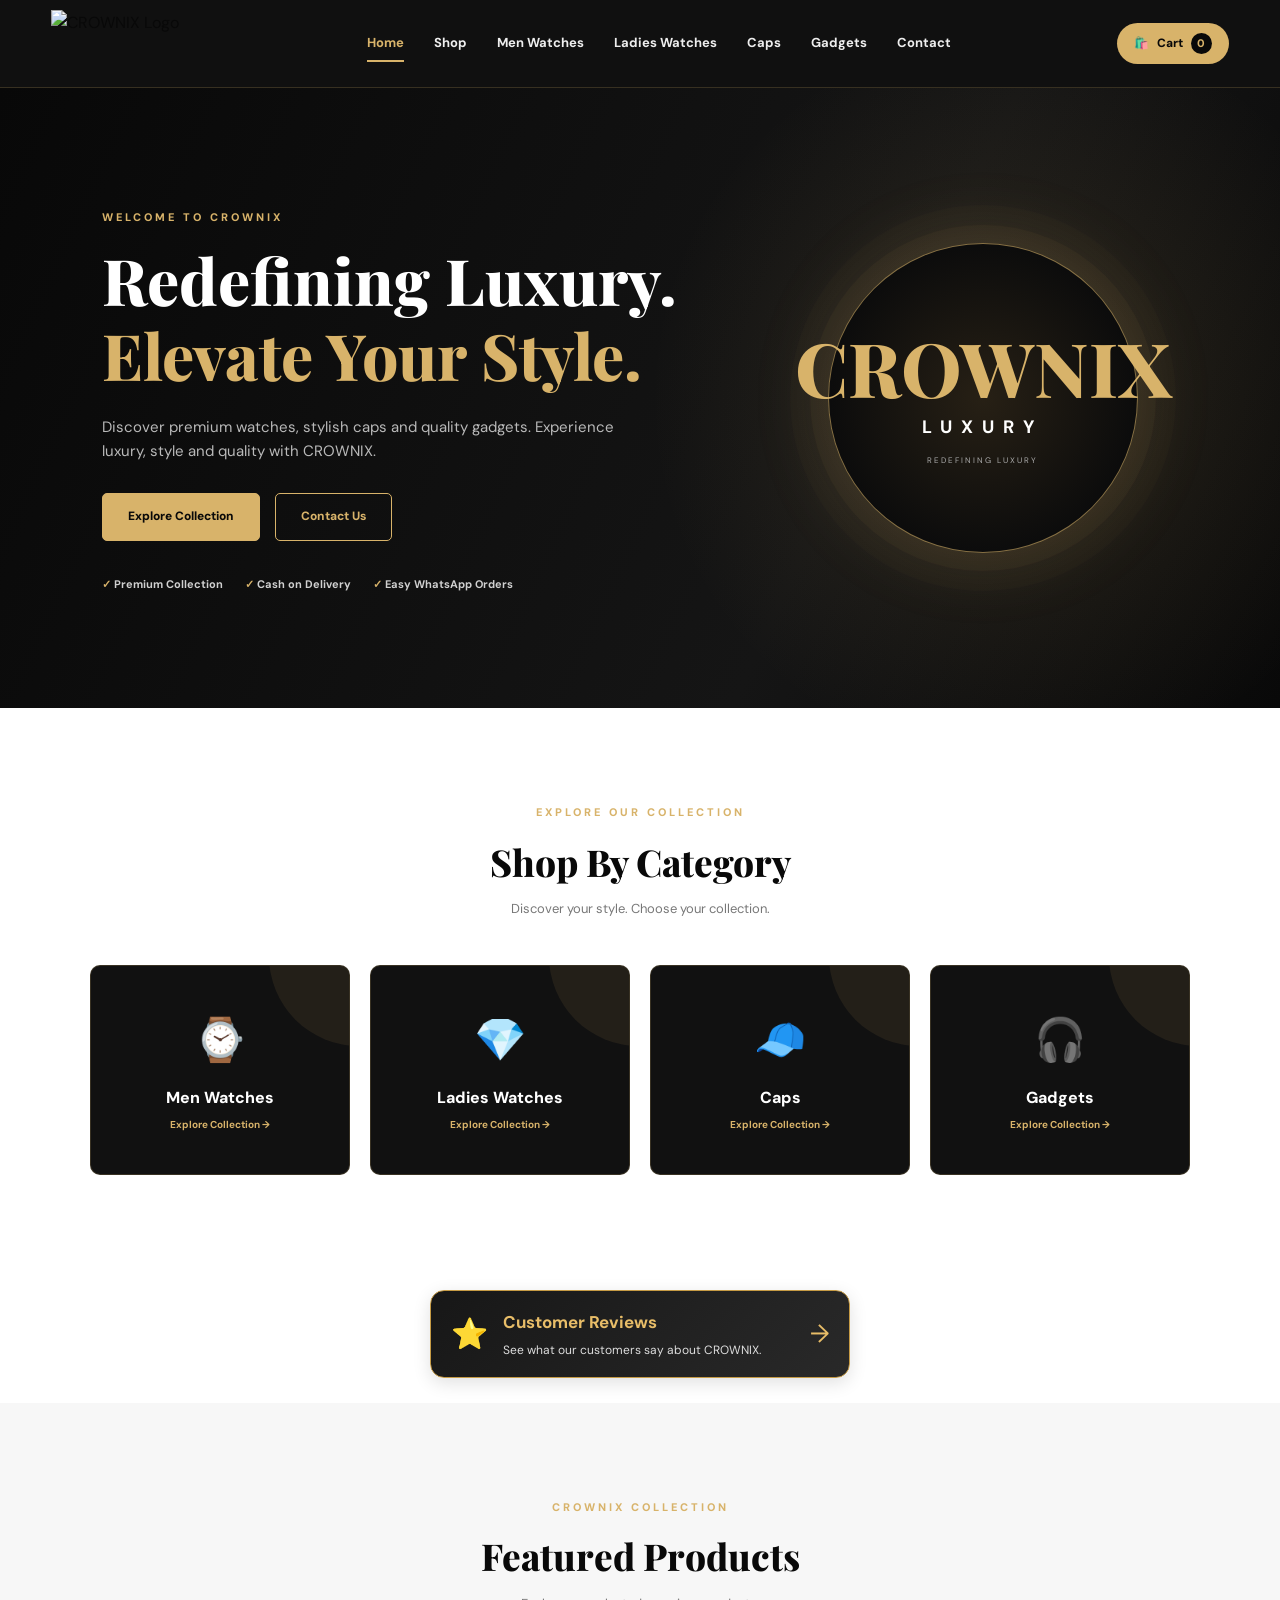
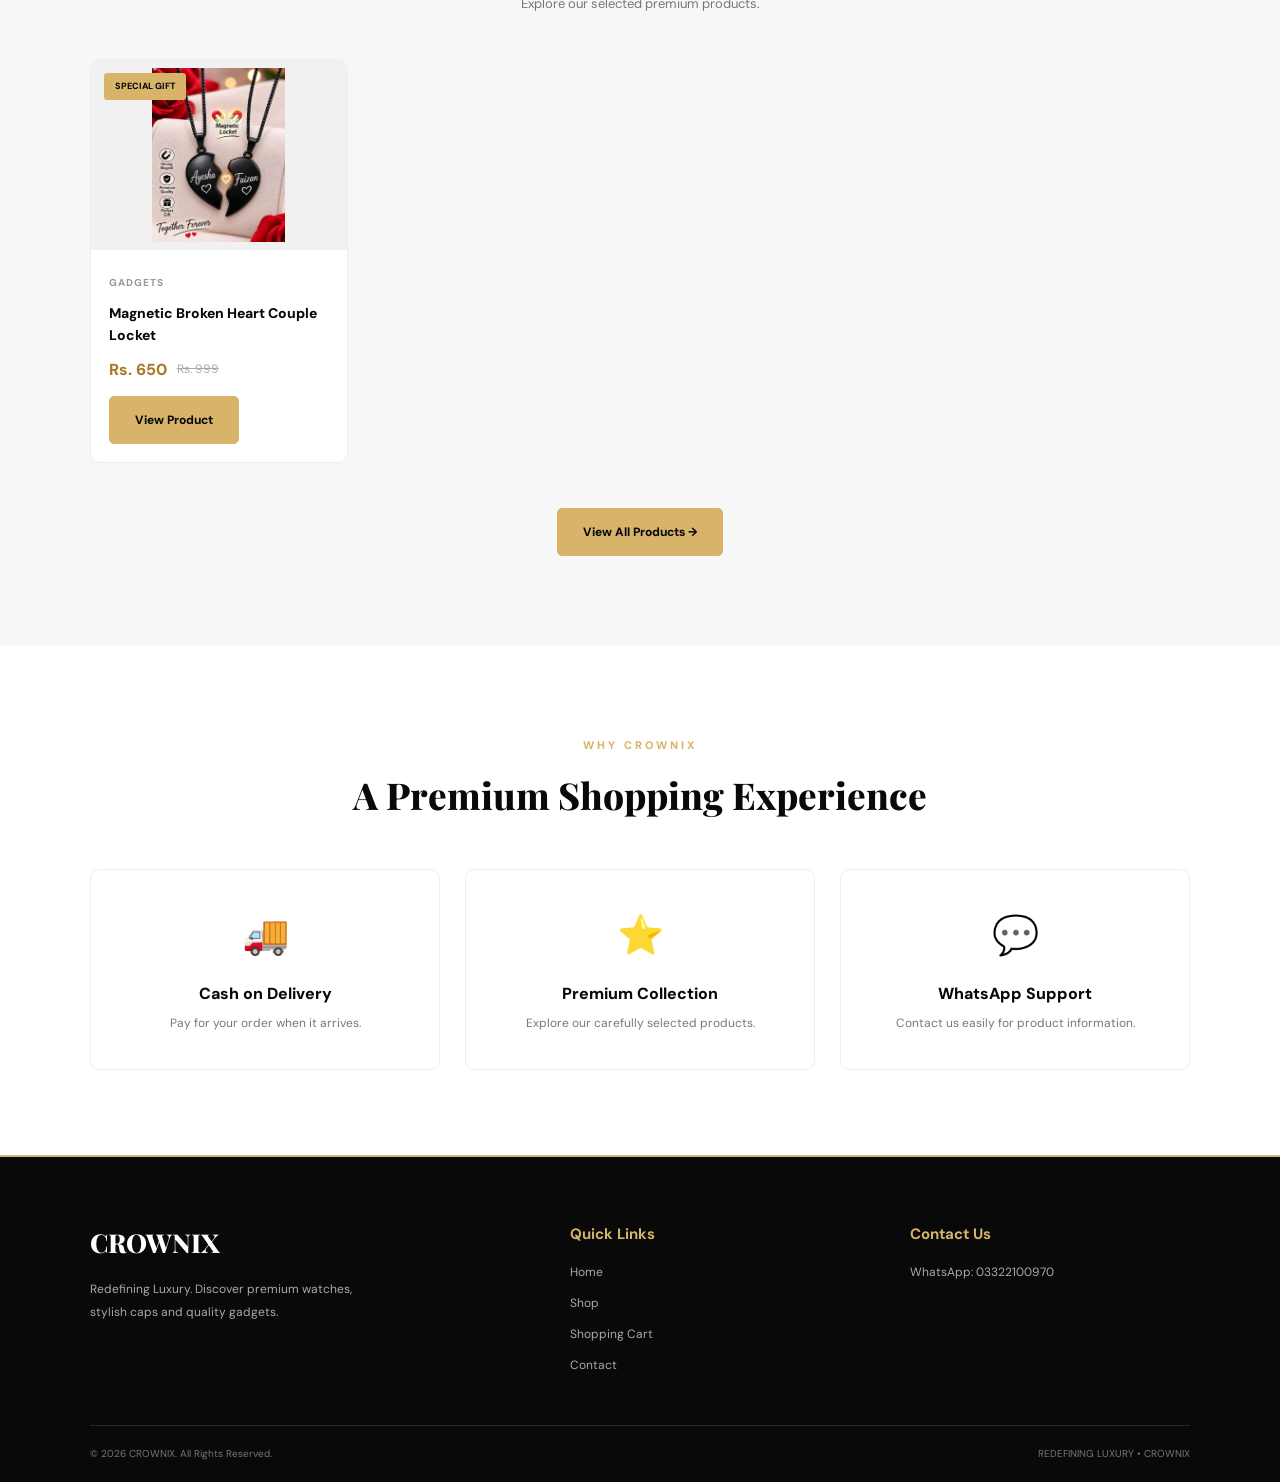
==== index.html @ ac3ce0ca "Add files via upload" ====
<!DOCTYPE html>
<html lang="en">

<head>
    <meta charset="UTF-8">
    <meta name="viewport" content="width=device-width, initial-scale=1.0">

    <title>CROWNIX | Premium Luxury Store</title>

    <meta name="description"
        content="Discover premium men's watches, ladies watches, stylish caps and quality gadgets at CROWNIX. Redefining Luxury.">

    <link rel="preconnect" href="https://fonts.googleapis.com">
    <link rel="preconnect" href="https://fonts.gstatic.com" crossorigin>

    <link href="https://fonts.googleapis.com/css2?family=DM+Sans:wght@400;500;600;700;800&family=Playfair+Display:wght@400;500;600;700;800&display=swap"
        rel="stylesheet">

    <link rel="icon" href="Screenshot 2026-11-19 183414" type="image/png">

    <link rel="stylesheet" href="style.css">

</head>

<body>

    <!-- HEADER -->
    <header class="site-header">

        <div class="header-container">

            <a href="index.html" class="brand">
                <img
                    src="Screenshot 2026-11-19 183414"
                    alt="CROWNIX Logo"
                    class="brand-logo"
                >
            </a>

            <nav class="main-nav" id="mainNav">
                <a href="index.html" class="active">Home</a>
                <a href="shop.html">Shop</a>
                <a href="shop.html?category=Men Watches">Men Watches</a>
                <a href="shop.html?category=Ladies Watches">Ladies Watches</a>
                <a href="shop.html?category=Caps">Caps</a>
                <a href="shop.html?category=Gadgets">Gadgets</a>
                <a href="contact.html">Contact</a>
            </nav>

            <div class="header-actions">

                <a href="cart.html" class="cart-button">
                    <span>🛍️</span>
                    <span>Cart</span>
                    <span class="cart-count" id="cartCount">0</span>
                </a>

                <button class="menu-toggle" id="menuToggle" aria-label="Open menu">
                    ☰
                </button>

            </div>

        </div>

    </header>


    <!-- HERO SECTION -->
    <main>

        <section class="hero-section">

            <div class="hero-content">

                <span class="hero-tag">WELCOME TO CROWNIX</span>

                <h1>
                    Redefining Luxury.
                    <span>Elevate Your Style.</span>
                </h1>

                <p>
                    Discover premium watches, stylish caps and
                    quality gadgets. Experience luxury, style
                    and quality with CROWNIX.
                </p>

                <div class="hero-buttons">

                    <a href="shop.html" class="btn btn-primary">
                        Explore Collection
                    </a>

                    <a href="contact.html" class="btn btn-outline">
                        Contact Us
                    </a>

                </div>

                <div class="hero-features">
                    <span>✓ Premium Collection</span>
                    <span>✓ Cash on Delivery</span>
                    <span>✓ Easy WhatsApp Orders</span>
                </div>

            </div>


            <div class="hero-decoration">

                <div class="hero-circle">

                    <span>CROWNIX</span>

                    <strong>LUXURY</strong>

                    <small>REDEFINING LUXURY</small>

                </div>

            </div>

        </section>


        <!-- CATEGORIES -->
        <section class="categories-section">

            <div class="section-heading">

                <span class="section-tag">EXPLORE OUR COLLECTION</span>

                <h2>Shop By Category</h2>

                <p>Discover your style. Choose your collection.</p>

            </div>


            <div class="category-grid">

                <a href="shop.html?category=Men Watches" class="category-card">

                    <span class="category-icon">⌚</span>

                    <h3>Men Watches</h3>

                    <span>Explore Collection →</span>

                </a>


                <a href="shop.html?category=Ladies Watches" class="category-card">

                    <span class="category-icon">💎</span>

                    <h3>Ladies Watches</h3>

                    <span>Explore Collection →</span>

                </a>


                <a href="shop.html?category=Caps" class="category-card">

                    <span class="category-icon">🧢</span>

                    <h3>Caps</h3>

                    <span>Explore Collection →</span>

                </a>


                <a href="shop.html?category=Gadgets" class="category-card">

                    <span class="category-icon">🎧</span>

                    <h3>Gadgets</h3>

                    <span>Explore Collection →</span>

                </a>

            </div>

        </section>


        <!-- CUSTOMER REVIEWS BOX -->
        <a href="reviews.html" class="review-link-box">

            <div class="review-box-icon">⭐</div>

            <div class="review-box-content">

                <h3>Customer Reviews</h3>

                <p>See what our customers say about CROWNIX.</p>

            </div>

            <span class="review-box-arrow">→</span>

        </a>


        <!-- FEATURED PRODUCTS -->
        <section class="featured-section">

            <div class="section-heading">

                <span class="section-tag">CROWNIX COLLECTION</span>

                <h2>Featured Products</h2>

                <p>Explore our selected premium products.</p>

            </div>


            <div class="product-grid" id="featuredProducts">

                <div class="products-loading">
                    Loading products...
                </div>

            </div>


            <div class="section-footer">

                <a href="shop.html" class="btn btn-primary">
                    View All Products →
                </a>

            </div>

        </section>


        <!-- WHY CHOOSE US -->
        <section class="benefits-section">

            <div class="section-heading">

                <span class="section-tag">WHY CROWNIX</span>

                <h2>A Premium Shopping Experience</h2>

            </div>


            <div class="benefits-grid">


                <div class="benefit-card">

                    <span>🚚</span>

                    <h3>Cash on Delivery</h3>

                    <p>
                        Pay for your order when it arrives.
                    </p>

                </div>


                <div class="benefit-card">

                    <span>⭐</span>

                    <h3>Premium Collection</h3>

                    <p>
                        Explore our carefully selected products.
                    </p>

                </div>


                <div class="benefit-card">

                    <span>💬</span>

                    <h3>WhatsApp Support</h3>

                    <p>
                        Contact us easily for product information.
                    </p>

                </div>


            </div>

        </section>

    </main>


    <!-- FOOTER -->
    <footer class="site-footer">

        <div class="footer-container">


            <div class="footer-brand">

                <h2>CROWNIX</h2>

                <p>
                    Redefining Luxury. Discover premium watches,
                    stylish caps and quality gadgets.
                </p>

            </div>


            <div class="footer-links">

                <h3>Quick Links</h3>

                <a href="index.html">Home</a>
                <a href="shop.html">Shop</a>
                <a href="cart.html">Shopping Cart</a>
                <a href="contact.html">Contact</a>

            </div>


            <div class="footer-contact">

                <h3>Contact Us</h3>

                <p>
                    WhatsApp:

                    <a
                        href="https://wa.me/923322100970"
                        target="_blank"
                        rel="noopener noreferrer"
                    >
                        03322100970
                    </a>
                </p>

            </div>


        </div>


        <div class="footer-bottom">

            <p>© 2026 CROWNIX. All Rights Reserved.</p>

            <p>REDEFINING LUXURY • CROWNIX</p>

        </div>

    </footer>


    <!-- BACK TO TOP -->
    <button id="backToTop" class="back-to-top" aria-label="Back to top">
        ↑
    </button>


    <!-- JAVASCRIPT -->
    <script src="products-data.js"></script>
    <script src="main.js"></script>

</body>

</html>
---- style.css ----
/* =========================================
   CROWNIX - PREMIUM MAIN STYLESHEET
   Theme: Luxury Black + Gold + White
========================================= */

:root {
    --black: #090909;
    --dark: #111111;
    --dark-light: #1b1b1b;
    --gold: #d8b36a;
    --gold-light: #f2d89b;
    --white: #ffffff;
    --gray: #a6a6a6;
    --light-bg: #f7f7f7;
    --border: rgba(216, 179, 106, 0.2);
    --shadow: 0 15px 45px rgba(0, 0, 0, 0.12);
    --transition: 0.35s ease;
}

* {
    margin: 0;
    padding: 0;
    box-sizing: border-box;
}

html {
    scroll-behavior: smooth;
}

body {
    font-family: 'DM Sans', 'Manrope', sans-serif;
    background: var(--white);
    color: var(--black);
    line-height: 1.6;
    overflow-x: hidden;
}

button,
input,
textarea,
select {
    font: inherit;
}

button,
a {
    -webkit-tap-highlight-color: transparent;
}

a {
    text-decoration: none;
    color: inherit;
}

button {
    cursor: pointer;
}

img {
    max-width: 100%;
    display: block;
}

/* =========================================
   HEADER
========================================= */

.site-header {
    width: 100%;
    height: 88px;
    background: rgba(9, 9, 9, 0.97);
    border-bottom: 1px solid var(--border);
    position: sticky;
    top: 0;
    z-index: 1000;
    backdrop-filter: blur(15px);
}

.header-container {
    width: min(1200px, 92%);
    height: 100%;
    margin: auto;
    display: flex;
    align-items: center;
    justify-content: space-between;
    gap: 30px;
}

.brand,
.site-header .logo {
    display: flex;
    align-items: center;
    justify-content: flex-start;
    flex-shrink: 0;
    width: 150px;
    height: 68px;
    overflow: hidden;
}

.brand-logo,
.site-header .logo img {
    display: block;
    width: 150px;
    height: 68px;
    max-width: 100%;
    object-fit: contain;
    object-position: left center;
}

.main-nav {
    display: flex;
    align-items: center;
    gap: 30px;
}

.main-nav a {
    color: #eeeeee;
    font-size: 13px;
    font-weight: 700;
    position: relative;
    transition: var(--transition);
}

.main-nav a::after {
    content: "";
    width: 0;
    height: 2px;
    background: var(--gold);
    position: absolute;
    left: 0;
    bottom: -8px;
    transition: var(--transition);
}

.main-nav a:hover,
.main-nav a.active {
    color: var(--gold);
}

.main-nav a:hover::after,
.main-nav a.active::after {
    width: 100%;
}

.header-actions {
    display: flex;
    align-items: center;
    gap: 15px;
}

.cart-button {
    background: var(--gold);
    color: var(--black);
    border-radius: 30px;
    padding: 10px 17px;
    display: flex;
    align-items: center;
    gap: 8px;
    font-size: 12px;
    font-weight: 800;
    transition: var(--transition);
}

.cart-button:hover {
    background: var(--gold-light);
    transform: translateY(-3px);
}

.cart-count {
    background: var(--black);
    color: var(--gold);
    border-radius: 50%;
    width: 21px;
    height: 21px;
    display: grid;
    place-items: center;
    font-size: 11px;
}

.menu-toggle {
    display: none;
    border: 1px solid var(--gold);
    background: transparent;
    color: var(--gold);
    padding: 8px 12px;
    border-radius: 7px;
    font-size: 20px;
}

/* =========================================
   HERO SECTION
========================================= */

.hero-section {
    min-height: 620px;
    padding: 90px 8%;
    background:
        radial-gradient(circle at 80% 50%, rgba(216, 179, 106, 0.13), transparent 35%),
        linear-gradient(115deg, #080808, #151515 65%, #090909);
    display: flex;
    align-items: center;
    justify-content: space-between;
    gap: 50px;
    overflow: hidden;
    position: relative;
}

.hero-content {
    max-width: 650px;
    position: relative;
    z-index: 2;
    animation: heroFade 1s ease both;
}

.hero-tag,
.section-tag {
    display: inline-block;
    color: var(--gold);
    font-size: 11px;
    font-weight: 800;
    letter-spacing: 3px;
    margin-bottom: 17px;
}

.hero-content h1 {
    color: var(--white);
    font-family: 'Playfair Display', serif;
    font-size: clamp(38px, 5vw, 65px);
    font-weight: 800;
    line-height: 1.17;
    margin-bottom: 22px;
}

.hero-content h1 span {
    color: var(--gold);
    display: block;
}

.hero-content > p {
    color: #b9b9b9;
    font-size: 15px;
    max-width: 520px;
    margin-bottom: 30px;
}

.hero-buttons {
    display: flex;
    align-items: center;
    flex-wrap: wrap;
    gap: 15px;
}

.btn {
    min-height: 48px;
    padding: 13px 25px;
    display: inline-flex;
    justify-content: center;
    align-items: center;
    border-radius: 5px;
    font-size: 12px;
    font-weight: 800;
    transition: var(--transition);
}

.btn-primary {
    background: var(--gold);
    color: var(--black);
    border: 1px solid var(--gold);
}

.btn-primary:hover {
    background: var(--gold-light);
    border-color: var(--gold-light);
    transform: translateY(-4px);
    box-shadow: 0 10px 25px rgba(216, 179, 106, 0.2);
}

.btn-outline {
    color: var(--gold);
    border: 1px solid var(--gold);
    background: transparent;
}

.btn-outline:hover {
    color: var(--black);
    background: var(--gold);
    transform: translateY(-4px);
}

.hero-features {
    display: flex;
    flex-wrap: wrap;
    gap: 22px;
    margin-top: 35px;
}

.hero-features span {
    color: #d0d0d0;
    font-size: 11px;
    font-weight: 700;
}

.hero-features span::first-letter {
    color: var(--gold);
}

/* HERO DECORATION */

.hero-decoration {
    width: 390px;
    height: 390px;
    flex-shrink: 0;
    display: grid;
    place-items: center;
    position: relative;
}

.hero-circle {
    width: 310px;
    height: 310px;
    border-radius: 50%;
    border: 1px solid rgba(216, 179, 106, 0.6);
    background: radial-gradient(circle, #272015, #0c0c0c 70%);
    box-shadow:
        0 0 0 18px rgba(216, 179, 106, 0.04),
        0 0 0 38px rgba(216, 179, 106, 0.025),
        0 0 80px rgba(216, 179, 106, 0.15);
    display: flex;
    flex-direction: column;
    align-items: center;
    justify-content: center;
    animation: floatCircle 5s ease-in-out infinite;
}

.hero-circle span {
    font-family: 'Playfair Display', serif;
    font-size: 75px;
    font-weight: 800;
    color: var(--gold);
    line-height: 1;
}

.hero-circle strong {
    color: var(--white);
    letter-spacing: 9px;
    font-size: 18px;
    margin-top: 8px;
}

.hero-circle small {
    color: #aaa;
    font-size: 8px;
    letter-spacing: 2px;
    margin-top: 12px;
}

/* =========================================
   COMMON SECTION HEADING
========================================= */

.section-heading {
    text-align: center;
    margin-bottom: 45px;
}

.section-heading .section-tag {
    margin-bottom: 10px;
}

.section-heading h2 {
    font-family: 'Playfair Display', serif;
    font-size: clamp(25px, 3vw, 37px);
    font-weight: 800;
    color: var(--black);
    margin-bottom: 8px;
}

.section-heading p {
    color: #777;
    font-size: 13px;
}

/* =========================================
   CATEGORIES
========================================= */

.categories-section {
    padding: 90px 7%;
    background: var(--white);
}

.category-grid {
    width: min(1150px, 100%);
    margin: auto;
    display: grid;
    grid-template-columns: repeat(4, 1fr);
    gap: 20px;
}

.category-card {
    min-height: 210px;
    background: #111;
    border: 1px solid var(--border);
    border-radius: 10px;
    display: flex;
    flex-direction: column;
    align-items: center;
    justify-content: center;
    padding: 25px 15px;
    text-align: center;
    transition: var(--transition);
    position: relative;
    overflow: hidden;
}

.category-card::before {
    content: "";
    position: absolute;
    width: 180px;
    height: 180px;
    background: rgba(216, 179, 106, 0.09);
    border-radius: 50%;
    top: -100px;
    right: -100px;
    transition: var(--transition);
}

.category-card:hover {
    transform: translateY(-9px);
    border-color: var(--gold);
    box-shadow: 0 15px 35px rgba(0, 0, 0, 0.13);
}

.category-card:hover::before {
    transform: scale(1.8);
}

.category-icon {
    font-size: 42px;
    margin-bottom: 12px;
    position: relative;
    transition: var(--transition);
}

.category-card:hover .category-icon {
    transform: scale(1.15) rotate(-5deg);
}

.category-card h3 {
    color: var(--white);
    font-size: 16px;
    font-weight: 800;
    margin-bottom: 7px;
    position: relative;
}

.category-card > span:last-child {
    color: var(--gold);
    font-size: 10px;
    font-weight: 700;
    position: relative;
}

/* =========================================
   FEATURED PRODUCTS
========================================= */

.featured-section {
    padding: 90px 7%;
    background: var(--light-bg);
}

.product-grid {
    width: min(1200px, 100%);
    margin: auto;
    display: grid;
    grid-template-columns: repeat(4, 1fr);
    gap: 23px;
}

.products-loading {
    grid-column: 1 / -1;
    padding: 45px;
    text-align: center;
    color: #777;
    font-size: 14px;
}

.product-card {
    background: var(--white);
    border-radius: 10px;
    overflow: hidden;
    position: relative;
    border: 1px solid #eee;
    transition: box-shadow 0.3s ease, border-color 0.3s ease;
    cursor: pointer;
}

.product-card:hover {
    box-shadow: var(--shadow);
    border-color: var(--gold);
}

/* Consistent product image proportions */

.product-image-wrap {
    height: 190px;
    padding: 8px;
    position: relative;
    overflow: hidden;
    background: #f1f1f1;
    display: flex;
    align-items: center;
    justify-content: center;
}

.product-image-wrap img {
    width: 100%;
    height: 100%;
    object-fit: contain;
    object-position: center;
    display: block;
    transition: opacity 0.4s ease;
}

.product-badge {
    position: absolute;
    top: 13px;
    left: 13px;
    padding: 6px 11px;
    background: var(--gold);
    color: var(--black);
    border-radius: 3px;
    font-size: 9px;
    font-weight: 800;
    z-index: 2;
}

.product-info {
    padding: 18px;
}

.product-category {
    color: #999;
    font-size: 10px;
    font-weight: 800;
    text-transform: uppercase;
    letter-spacing: 1px;
}

.product-info h3 {
    font-size: 14px;
    font-weight: 800;
    margin: 8px 0;
    color: var(--black);
}

.product-price {
    display: flex;
    align-items: center;
    gap: 10px;
    margin: 10px 0 14px;
}

.product-price .current-price {
    color: #a77a27;
    font-size: 16px;
    font-weight: 800;
}

.product-price .old-price {
    color: #aaa;
    font-size: 12px;
    text-decoration: line-through;
}

.product-card-actions {
    display: flex;
    gap: 8px;
}

.product-card-actions button {
    flex: 1;
    min-height: 39px;
    border: 1px solid var(--gold);
    background: var(--black);
    color: var(--gold);
    border-radius: 4px;
    font-size: 10px;
    font-weight: 800;
    transition: var(--transition);
}

.product-card-actions button:hover {
    background: var(--gold);
    color: var(--black);
}

.section-footer {
    text-align: center;
    margin-top: 45px;
}

/* =========================================
   BENEFITS
========================================= */

.benefits-section {
    padding: 85px 7%;
    background: var(--white);
}

.benefits-grid {
    width: min(1100px, 100%);
    margin: auto;
    display: grid;
    grid-template-columns: repeat(3, 1fr);
    gap: 25px;
}

.benefit-card {
    padding: 35px 22px;
    border: 1px solid #eee;
    border-radius: 9px;
    text-align: center;
    transition: var(--transition);
}

.benefit-card:hover {
    border-color: var(--gold);
    transform: translateY(-7px);
    box-shadow: var(--shadow);
}

.benefit-card > span {
    font-size: 38px;
}

.benefit-card h3 {
    margin: 15px 0 8px;
    font-size: 16px;
    font-weight: 800;
}

.benefit-card p {
    color: #777;
    font-size: 12px;
}

/* =========================================
   FOOTER
========================================= */

.site-footer {
    background: var(--black);
    color: var(--white);
    padding: 65px 7% 0;
    border-top: 2px solid var(--gold);
}

.footer-container {
    width: min(1150px, 100%);
    margin: auto;
    display: grid;
    grid-template-columns: 1.5fr 1fr 1fr;
    gap: 60px;
    padding-bottom: 50px;
}

.footer-brand h2 {
    font-family: 'Playfair Display', serif;
    font-size: 26px;
    font-weight: 800;
    margin-bottom: 15px;
}

.footer-brand h2 span {
    color: var(--gold);
}

.footer-brand p {
    color: #aaa;
    max-width: 300px;
    font-size: 12px;
    line-height: 1.9;
}

.footer-links,
.footer-contact {
    display: flex;
    flex-direction: column;
    align-items: flex-start;
    gap: 12px;
}

.footer-links h3,
.footer-contact h3 {
    font-size: 15px;
    color: var(--gold);
    margin-bottom: 5px;
}

.footer-links a,
.footer-contact p,
.footer-contact a {
    color: #aaa;
    font-size: 12px;
    transition: var(--transition);
}

.footer-links a:hover,
.footer-contact a:hover {
    color: var(--gold);
    padding-left: 4px;
}

.footer-bottom {
    width: min(1150px, 100%);
    margin: auto;
    border-top: 1px solid #282828;
    padding: 20px 0;
    display: flex;
    align-items: center;
    justify-content: space-between;
    gap: 15px;
}

.footer-bottom p {
    color: #777;
    font-size: 10px;
}

/* =========================================
   BACK TO TOP
========================================= */

.back-to-top {
    position: fixed;
    bottom: 25px;
    right: 25px;
    width: 45px;
    height: 45px;
    border: 1px solid var(--gold);
    border-radius: 50%;
    background: var(--black);
    color: var(--gold);
    font-size: 23px;
    display: grid;
    place-items: center;
    z-index: 900;
    opacity: 0;
    visibility: hidden;
    transform: translateY(15px);
    transition: var(--transition);
}

.back-to-top.show {
    opacity: 1;
    visibility: visible;
    transform: translateY(0);
}

.back-to-top:hover {
    background: var(--gold);
    color: var(--black);
}

/* =========================================
   PRODUCT VARIANTS / CHECKOUT / ADMIN
========================================= */

.product-variant-control,
.cart-choice-label,
.checkout-choice-label {
    display: flex;
    flex-direction: column;
    gap: 8px;
    margin: 14px 0;
    font-size: 13px;
    font-weight: 700;
}

.variant-select,
.cart-variant-select,
.checkout-variant-select {
    width: 100%;
    max-width: 340px;
    min-height: 42px;
    padding: 9px 12px;
    border: 1px solid var(--gold);
    border-radius: 7px;
    background: #fff;
    color: #111;
}

.variant-current {
    display: inline-block;
    padding: 8px 11px;
    background: #faf8f2;
    border-left: 3px solid var(--gold);
    color: #333;
}

.cart-image-choices,
.checkout-image-choices {
    display: flex;
    flex-wrap: wrap;
    gap: 8px;
    margin-top: 10px;
}

.cart-image-choice,
.checkout-image-choice {
    width: 54px;
    height: 54px;
    padding: 3px;
    border: 2px solid #ddd;
    border-radius: 7px;
    background: #fff;
    overflow: hidden;
}

.cart-image-choice.active,
.checkout-image-choice.active {
    border-color: #b9852d;
    box-shadow: 0 0 0 1px #b9852d;
}

.cart-image-choice img,
.checkout-image-choice img {
    width: 100%;
    height: 100%;
    object-fit: contain;
}

.checkout-item {
    display: block;
    padding: 16px 0;
}

.checkout-item-top {
    display: flex;
    align-items: center;
    gap: 13px;
}

.checkout-item-image {
    width: 76px;
    height: 76px;
    flex: 0 0 76px;
    object-fit: contain;
    background: #f7f7f7;
    border-radius: 8px;
}

.checkout-item-info h4 {
    margin: 0 0 4px;
}

.checkout-item-info p,
.checkout-selected-choice {
    color: #777;
    font-size: 12px;
    margin: 3px 0;
}

.checkout-item-info strong {
    display: inline-block;
    margin-top: 3px;
}

.checkout-choice-label {
    margin: 12px 0 6px;
}

.whatsapp-sent-confirmation {
    margin-top: 18px;
    padding: 15px;
    border: 1px solid var(--gold);
    border-radius: 8px;
    background: #faf8f2;
}

.whatsapp-sent-confirmation p {
    margin-bottom: 12px;
    font-size: 13px;
    color: #555;
}

/* =========================================
   ADMIN PICTURE FILTER
========================================= */

.shop-admin-tools {
    margin: 0 0 24px;
    padding: 16px;
    border: 1px solid rgba(216, 179, 106, 0.45);
    border-radius: 9px;
    background: #faf8f2;
}

.shop-admin-tools > button {
    border: 0;
    border-radius: 6px;
    padding: 11px 17px;
    background: #111;
    color: #edbd61;
    font-weight: 800;
}

.admin-image-filter-panel {
    display: flex;
    flex-wrap: wrap;
    gap: 10px;
    margin-top: 14px;
}

.admin-image-filter-panel input {
    flex: 1 1 220px;
    min-height: 42px;
    padding: 10px 12px;
    border: 1px solid #ddd;
    border-radius: 6px;
}

.admin-image-filter-panel button {
    border: 0;
    border-radius: 6px;
    padding: 10px 18px;
    background: var(--gold);
    color: #111;
    font-weight: 800;
}

.admin-picture-result {
    display: flex;
    align-items: center;
    gap: 18px;
    margin-top: 15px;
    padding: 15px;
    border: 1px solid #e7dfcf;
    border-radius: 8px;
    background: #fff;
}

.admin-picture-result img {
    width: 130px;
    height: 130px;
    object-fit: contain;
    background: #f7f7f7;
    border-radius: 7px;
}

.admin-picture-result p,
.admin-no-result {
    margin: 6px 0;
    color: #666;
    font-size: 13px;
    overflow-wrap: anywhere;
}

/* =========================================
   CUSTOMER REVIEWS BOX
========================================= */

.review-link-box {
    display: flex;
    align-items: center;
    gap: 15px;
    max-width: 420px;
    margin: 25px auto;
    padding: 18px 20px;
    background: linear-gradient(135deg, #171717, #292929);
    border: 1px solid #c69b45;
    border-radius: 14px;
    text-decoration: none;
    color: #fff;
    transition: all 0.3s ease;
    box-shadow: 0 5px 18px rgba(0, 0, 0, 0.12);
}

.review-link-box:hover {
    transform: translateY(-5px);
    box-shadow: 0 10px 25px rgba(198, 155, 69, 0.25);
    border-color: #f2cc78;
}

.review-box-icon {
    font-size: 30px;
}

.review-box-content {
    flex: 1;
}

.review-box-content h3 {
    margin: 0 0 5px;
    color: #e8bd68;
    font-size: 17px;
}

.review-box-content p {
    margin: 0;
    color: #ddd;
    font-size: 12px;
    line-height: 1.5;
}

.review-box-arrow {
    font-size: 25px;
    color: #e8bd68;
    transition: transform 0.3s ease;
}

.review-link-box:hover .review-box-arrow {
    transform: translateX(5px);
}

/* =========================================
   GENERAL ANIMATIONS
========================================= */

@keyframes heroFade {
    from {
        opacity: 0;
        transform: translateY(30px);
    }

    to {
        opacity: 1;
        transform: translateY(0);
    }
}

@keyframes floatCircle {
    0%, 100% {
        transform: translateY(0);
    }

    50% {
        transform: translateY(-15px);
    }
}

/* =========================================
   TABLET RESPONSIVE
========================================= */

@media (max-width: 1000px) {

    .main-nav {
        gap: 17px;
    }

    .main-nav a {
        font-size: 11px;
    }

    .hero-section {
        padding: 75px 6%;
    }

    .hero-decoration {
        width: 300px;
        height: 300px;
    }

    .hero-circle {
        width: 245px;
        height: 245px;
    }

    .hero-circle span {
        font-size: 60px;
    }

    .product-grid {
        grid-template-columns: repeat(3, 1fr);
    }

    .category-grid {
        grid-template-columns: repeat(2, 1fr);
    }
}

/* =========================================
   MOBILE RESPONSIVE
========================================= */

@media (max-width: 700px) {

    .site-header {
        height: 72px;
    }

    .header-container {
        width: 94%;
        gap: 10px;
    }

    .brand,
    .site-header .logo {
        width: 115px;
        height: 58px;
    }

    .brand-logo,
    .site-header .logo img {
        width: 115px;
        height: 58px;
    }

    .menu-toggle {
        display: block;
    }

    .main-nav {
        position: absolute;
        top: 72px;
        left: 0;
        width: 100%;
        padding: 20px;
        background: #101010;
        border-top: 1px solid var(--border);
        display: none;
        flex-direction: column;
        align-items: stretch;
        gap: 0;
    }

    .main-nav.active {
        display: flex;
    }

    .main-nav a {
        padding: 13px 5px;
        border-bottom: 1px solid #252525;
        font-size: 13px;
    }

    .main-nav a::after {
        display: none;
    }

    .cart-button {
        padding: 9px 11px;
        font-size: 10px;
        gap: 5px;
    }

    .hero-section {
        min-height: auto;
        padding: 70px 7% 55px;
        flex-direction: column;
        align-items: flex-start;
        gap: 45px;
    }

    .hero-content {
        width: 100%;
    }

    .hero-content h1 {
        font-size: clamp(35px, 9vw, 49px);
    }

    .hero-content > p {
        font-size: 13px;
    }

    .hero-features {
        gap: 12px;
    }

    .hero-features span {
        font-size: 9px;
    }

    .hero-decoration {
        width: 100%;
        height: 260px;
    }

    .hero-circle {
        width: 235px;
        height: 235px;
    }

    .hero-circle span {
        font-size: 58px;
    }

    .categories-section,
    .featured-section,
    .benefits-section {
        padding: 65px 5%;
    }

    .section-heading {
        margin-bottom: 30px;
    }

    .category-grid {
        grid-template-columns: repeat(2, 1fr);
        gap: 12px;
    }

    .category-card {
        min-height: 175px;
        padding: 18px 8px;
    }

    .category-icon {
        font-size: 34px;
    }

    .category-card h3 {
        font-size: 13px;
    }

    .category-card > span:last-child {
        font-size: 9px;
    }

    .product-grid {
        grid-template-columns: repeat(2, minmax(0, 1fr));
        gap: 12px;
    }

    .product-image-wrap {
        height: 150px;
        padding: 5px;
    }

    .product-info {
        padding: 12px;
    }

    .product-info h3 {
        font-size: 12px;
    }

    .product-price .current-price {
        font-size: 13px;
    }

    .product-card-actions button {
        font-size: 9px;
        min-height: 35px;
    }

    .benefits-grid {
        grid-template-columns: 1fr;
        gap: 15px;
    }

    .benefit-card {
        padding: 25px 15px;
    }

    .site-footer {
        padding: 50px 7% 0;
    }

    .footer-container {
        grid-template-columns: 1fr 1fr;
        gap: 35px 20px;
    }

    .footer-brand {
        grid-column: 1 / -1;
    }

    .footer-bottom {
        flex-direction: column;
        text-align: center;
    }

    .admin-picture-result {
        align-items: flex-start;
        flex-direction: column;
    }

    .admin-picture-result img {
        width: 100%;
        height: 180px;
    }
}

/* =========================================
   SMALL MOBILE
========================================= */

@media (max-width: 380px) {

    .cart-button {
        padding: 8px;
    }

    .cart-button > span:nth-child(2) {
        display: none;
    }

    .hero-content h1 {
        font-size: 33px;
    }

    .category-grid {
        grid-template-columns: 1fr 1fr;
    }

    .product-grid {
        gap: 9px;
    }

    .product-image-wrap {
        height: 135px;
        padding: 5px;
    }

    .product-info {
        padding: 9px;
    }

    .footer-container {
        grid-template-columns: 1fr;
    }

    .footer-brand {
        grid-column: auto;
    }
}
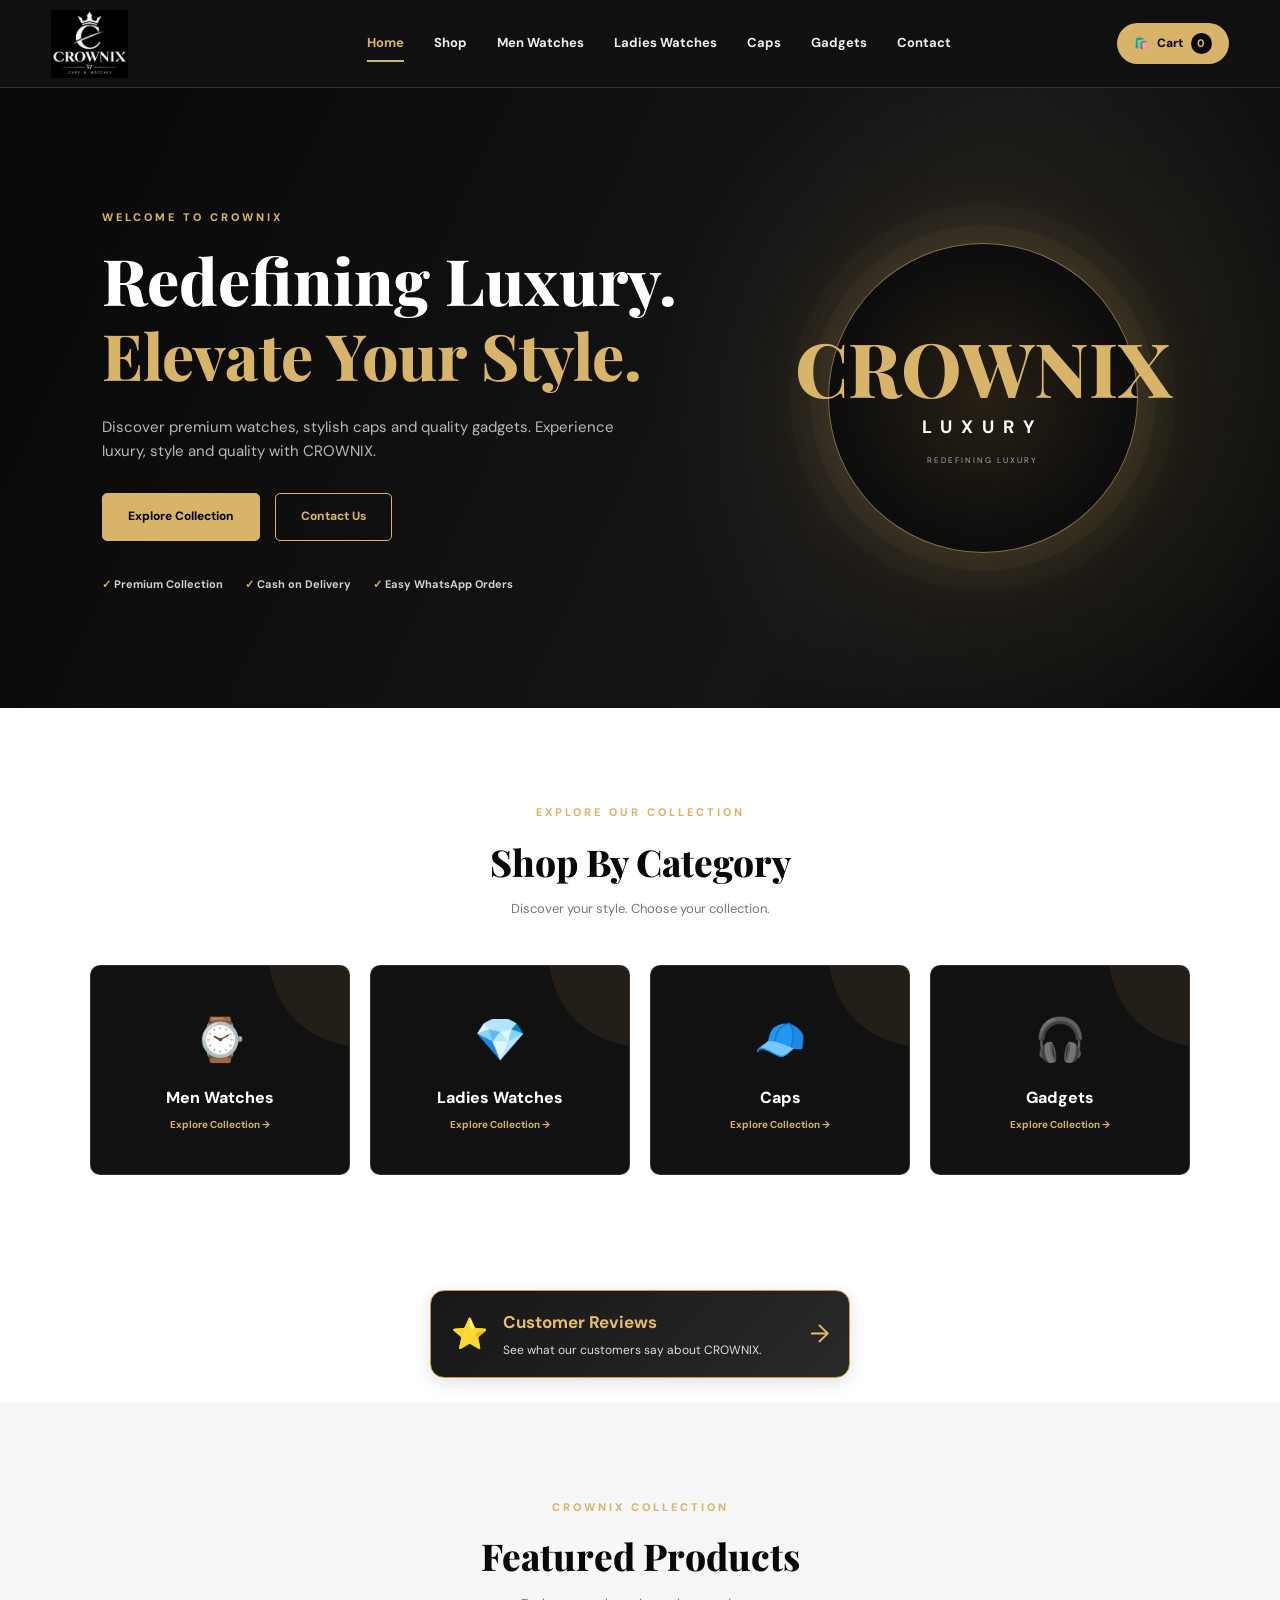
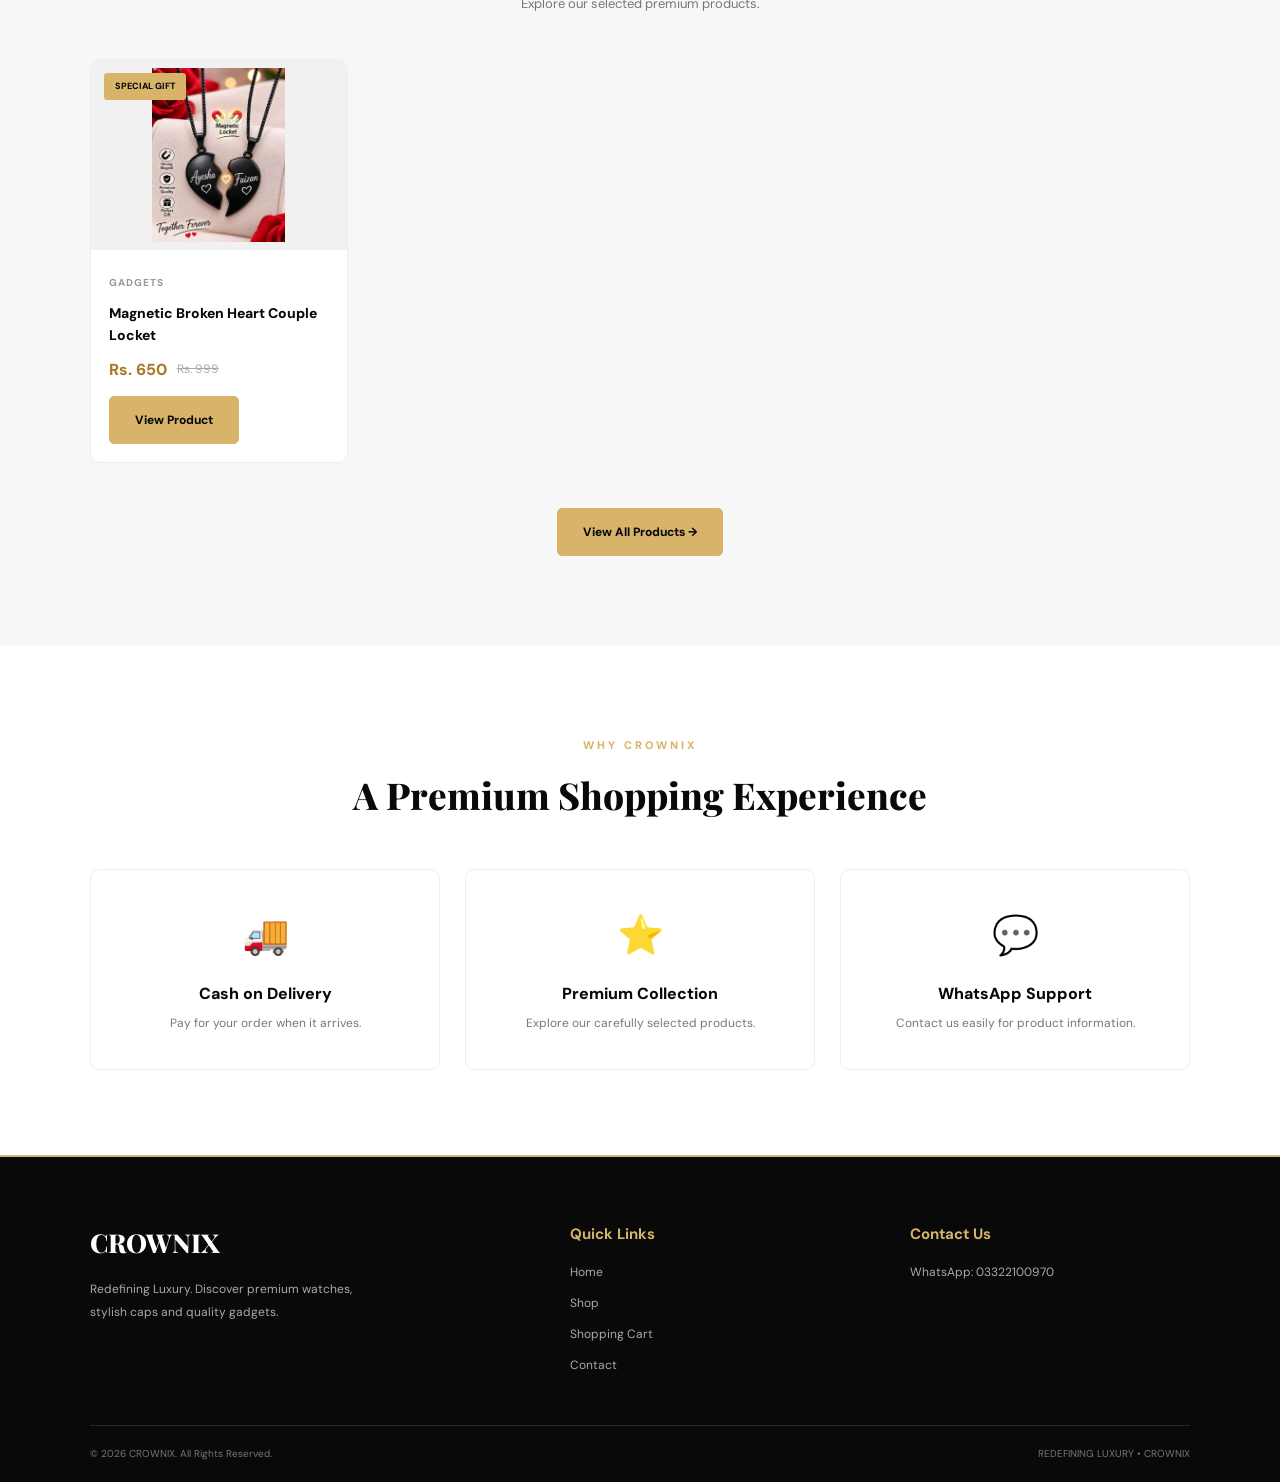
==== commit 23a1d682: "Restore index.html content" ====
--- a/index.html
+++ b/index.html
@@ -16,8 +16,7 @@
 
     <link href="https://fonts.googleapis.com/css2?family=DM+Sans:wght@400;500;600;700;800&family=Playfair+Display:wght@400;500;600;700;800&display=swap"
         rel="stylesheet">
-
-    <link rel="icon" href="Screenshot 2026-11-19 183414" type="image/png">
+<link rel="icon" href="Screenshot 2026-11-19 183414.png" type="image/png">
 
     <link rel="stylesheet" href="style.css">
 
@@ -32,7 +31,7 @@
 
             <a href="index.html" class="brand">
                 <img
-                    src="Screenshot 2026-11-19 183414"
+                    src="Screenshot 2026-11-19 183414.png"
                     alt="CROWNIX Logo"
                     class="brand-logo"
                 >
